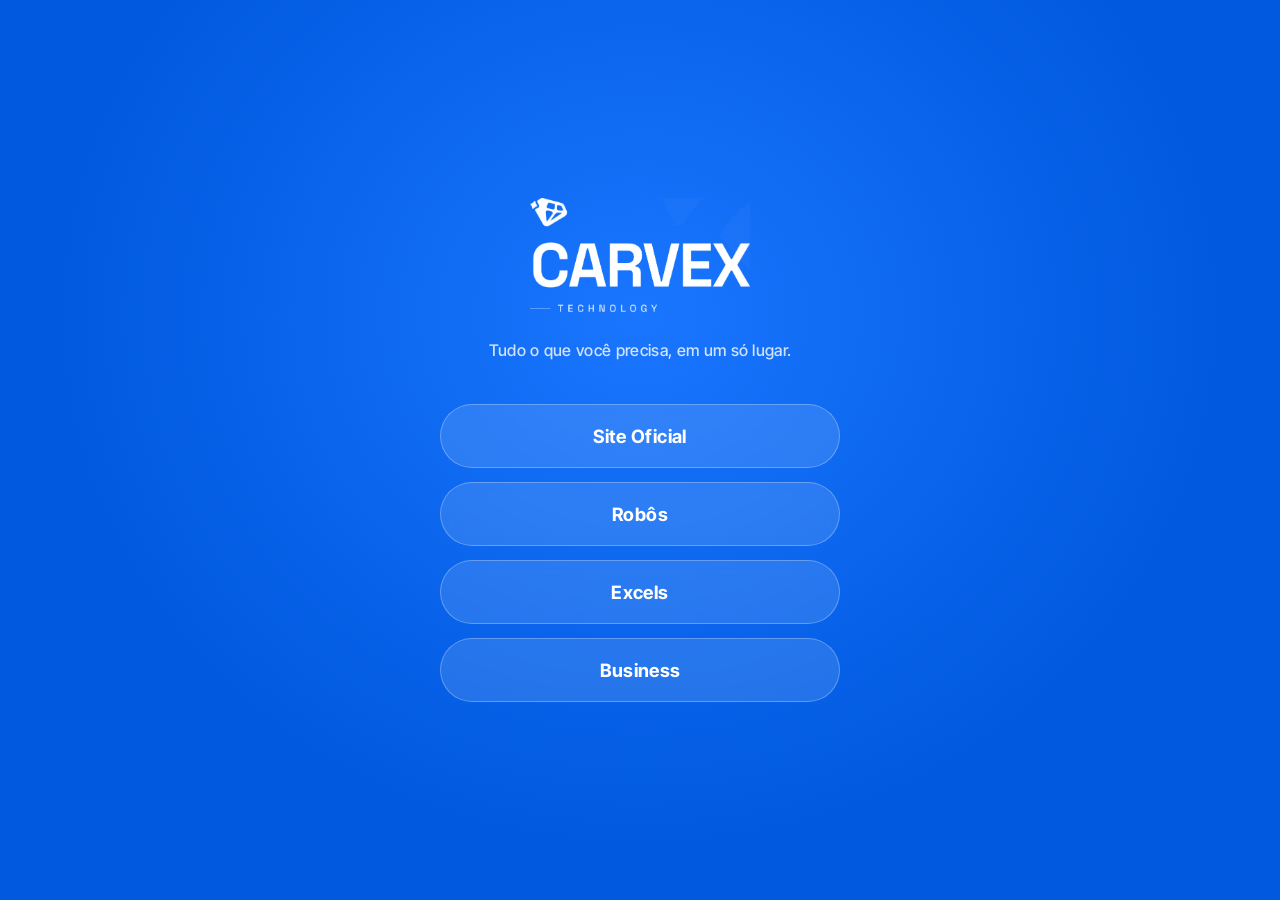
==== index.html @ cb1f9ea2 "Restyle with Carvex blue, pill buttons and real logo Co-Authored-By: Claude Sonnet 5.5 <noreply@anth" ====
<!DOCTYPE html>
<html lang="pt-BR">
<head>
  <meta charset="UTF-8">
  <meta name="viewport" content="width=device-width, initial-scale=1">
  <title>Carvex</title>
  <meta name="description" content="Tudo o que você precisa, em um só lugar.">
  <meta name="theme-color" content="#0059df">
  <link rel="preconnect" href="https://fonts.googleapis.com">
  <link rel="preconnect" href="https://fonts.gstatic.com" crossorigin>
  <link href="https://fonts.googleapis.com/css2?family=Inter+Tight:wght@500;700&display=swap" rel="stylesheet">
  <link rel="stylesheet" href="style.css">
</head>
<body>
  <main>
    <img id="logo" class="logo" alt="">
    <p id="tagline" class="tagline"></p>
    <ul id="links" class="links"></ul>
  </main>

  <script src="config.js"></script>
  <script>
    document.title = config.title;

    const logo = document.getElementById("logo");
    logo.src = config.logo;
    logo.alt = config.logoAlt;

    document.getElementById("tagline").textContent = config.tagline;

    const list = document.getElementById("links");
    links.forEach((link, i) => {
      const li = document.createElement("li");
      const a = document.createElement("a");
      a.href = link.url;
      a.textContent = link.name;
      a.target = "_blank";
      a.rel = "noopener noreferrer";
      a.style.setProperty("--i", i);
      li.appendChild(a);
      list.appendChild(li);
    });
  </script>
</body>
</html>
---- style.css ----
:root {
  --blue: #0059df;
  --blue-light: #1a76ff;
  --white: #ffffff;
  --glass: rgba(255, 255, 255, .12);
  --glass-border: rgba(255, 255, 255, .28);
}

* { box-sizing: border-box; margin: 0; }

body {
  min-height: 100vh;
  min-height: 100dvh;
  display: flex;
  align-items: center;
  justify-content: center;
  padding: 56px 20px;
  color: var(--white);
  background: radial-gradient(ellipse at 50% 35%, var(--blue-light) 0%, var(--blue) 65%) fixed;
  font-family: "Inter Tight", "Archivo", system-ui, -apple-system, "Segoe UI", sans-serif;
  -webkit-font-smoothing: antialiased;
}

main {
  width: 100%;
  max-width: 400px;
  text-align: center;
  animation: enter .6s ease both;
}

.logo {
  display: block;
  margin: 0 auto 28px;
  width: 220px;
  max-width: 70%;
  height: auto;
}

.tagline {
  font-size: 1rem;
  font-weight: 500;
  letter-spacing: .02em;
  color: rgba(255, 255, 255, .8);
  margin-bottom: 44px;
}

.links {
  list-style: none;
  padding: 0;
  display: grid;
  gap: 14px;
}

.links a {
  display: flex;
  align-items: center;
  justify-content: center;
  min-height: 64px;
  padding: 0 24px;
  border-radius: 999px;
  border: 1.5px solid var(--glass-border);
  background: var(--glass);
  color: var(--white);
  font-size: 1.15rem;
  font-weight: 700;
  letter-spacing: .02em;
  text-decoration: none;
  -webkit-backdrop-filter: blur(6px);
  backdrop-filter: blur(6px);
  transition: transform .2s ease, background .2s ease, color .2s ease, box-shadow .2s ease;
  animation: enter .5s ease both;
  animation-delay: calc(var(--i) * 70ms + 150ms);
}

.links a:hover,
.links a:focus-visible {
  transform: translateY(-3px);
  background: var(--white);
  color: var(--blue);
  box-shadow: 0 14px 30px rgba(0, 30, 100, .35);
  outline: none;
}
.links a:active { transform: translateY(-1px) scale(.99); }

@keyframes enter {
  from { opacity: 0; transform: translateY(10px); }
  to   { opacity: 1; transform: none; }
}
@media (prefers-reduced-motion: reduce) {
  *, *::before, *::after { animation: none !important; transition: none !important; }
}
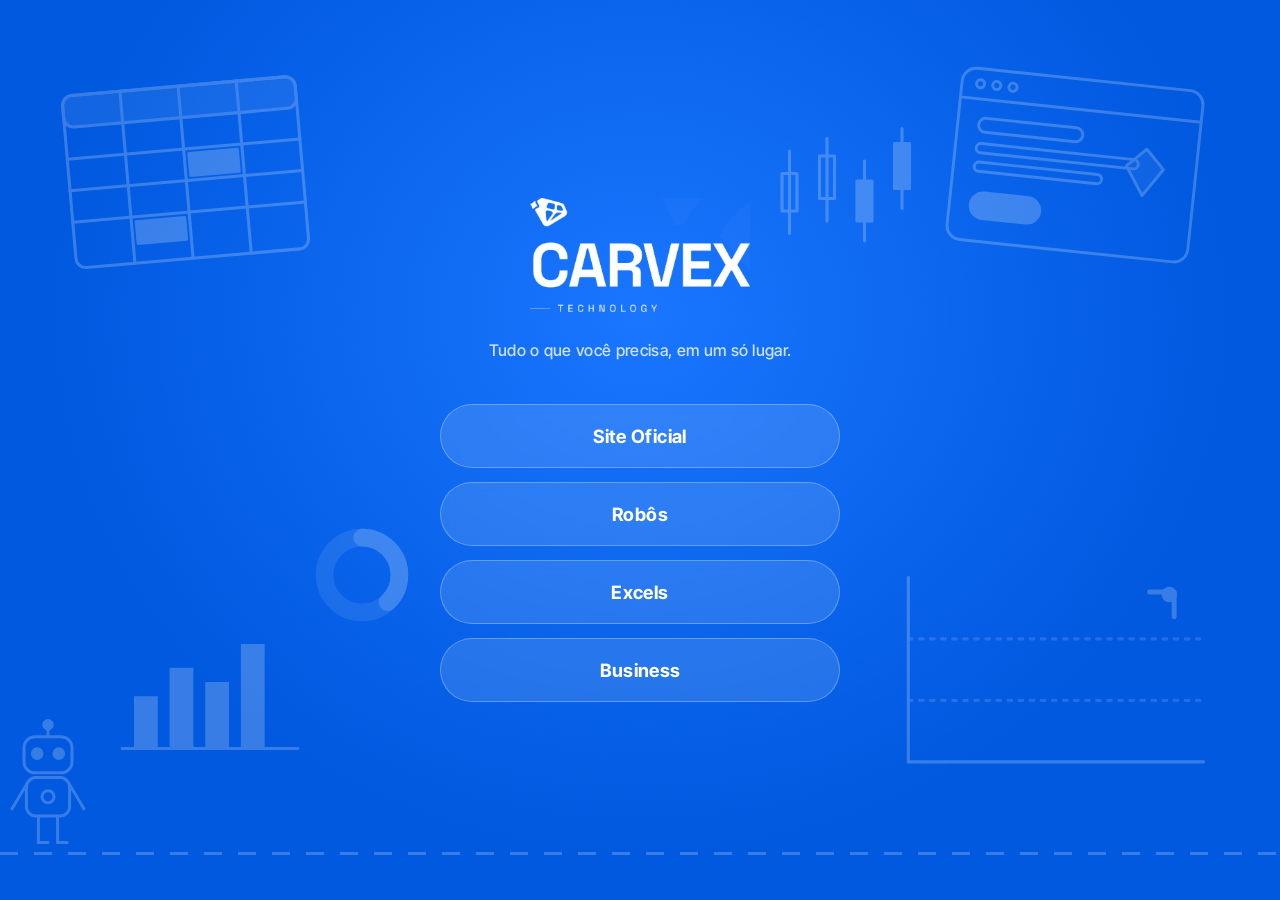
==== commit f9f10a96: "Add animated background scenes per link (robot, excel, business, site) Co-Authored-By: Claude Sonnet" ====
--- a/index.html
+++ b/index.html
@@ -12,6 +12,84 @@
   <link rel="stylesheet" href="style.css">
 </head>
 <body>
+  <div class="scenes" aria-hidden="true">
+    <!-- SITE: janela de navegador + diamantes -->
+    <div class="scene" data-scene="site">
+      <svg class="s-site" viewBox="0 0 220 160">
+        <rect x="6" y="6" width="208" height="148" rx="12"/>
+        <line x1="6" y1="32" x2="214" y2="32"/>
+        <circle cx="22" cy="19" r="3.5"/><circle cx="36" cy="19" r="3.5"/><circle cx="50" cy="19" r="3.5"/>
+        <rect x="24" y="48" width="90" height="12" rx="6" class="draw"/>
+        <rect x="24" y="70" width="140" height="8" rx="4"/>
+        <rect x="24" y="86" width="110" height="8" rx="4"/>
+        <rect x="24" y="112" width="60" height="22" rx="11" class="fill"/>
+        <path class="gem" d="M170 60l16 16-16 24-16-24z"/>
+      </svg>
+    </div>
+
+    <!-- ROBÔ: robozinho andando no rodapé -->
+    <div class="scene" data-scene="robot">
+      <div class="ground"></div>
+      <div class="walker">
+        <svg class="robot" viewBox="0 0 80 110">
+          <g class="bob">
+            <line x1="40" y1="4" x2="40" y2="14"/><circle cx="40" cy="4" r="3.5" class="fill"/>
+            <rect x="20" y="14" width="40" height="30" rx="9"/>
+            <circle cx="31" cy="28" r="4" class="fill eye"/><circle cx="49" cy="28" r="4" class="fill eye"/>
+            <rect x="22" y="48" width="36" height="32" rx="8"/>
+            <circle cx="40" cy="64" r="5"/>
+            <g class="arm a1"><line x1="22" y1="54" x2="10" y2="74"/></g>
+            <g class="arm a2"><line x1="58" y1="54" x2="70" y2="74"/></g>
+            <g class="leg l1"><line x1="32" y1="80" x2="32" y2="102"/><line x1="32" y1="102" x2="40" y2="102"/></g>
+            <g class="leg l2"><line x1="48" y1="80" x2="48" y2="102"/><line x1="48" y1="102" x2="56" y2="102"/></g>
+          </g>
+        </svg>
+      </div>
+    </div>
+
+    <!-- EXCEL: planilha, barras e pizza -->
+    <div class="scene" data-scene="excel">
+      <svg class="s-grid" viewBox="0 0 200 150">
+        <rect x="4" y="4" width="192" height="142" rx="8"/>
+        <rect x="4" y="4" width="192" height="26" rx="8" class="fill soft"/>
+        <line x1="4" y1="56" x2="196" y2="56"/><line x1="4" y1="82" x2="196" y2="82"/>
+        <line x1="4" y1="108" x2="196" y2="108"/>
+        <line x1="52" y1="4" x2="52" y2="146"/><line x1="100" y1="4" x2="100" y2="146"/>
+        <line x1="148" y1="4" x2="148" y2="146"/>
+        <rect x="104" y="60" width="40" height="18" class="fill blink"/>
+        <rect x="56" y="112" width="40" height="18" class="fill blink b2"/>
+      </svg>
+      <svg class="s-bars" viewBox="0 0 160 110">
+        <line x1="6" y1="104" x2="154" y2="104"/>
+        <rect class="bar" style="--d:0s"   x="16"  y="60" width="20" height="44"/>
+        <rect class="bar" style="--d:.3s"  x="46"  y="36" width="20" height="68"/>
+        <rect class="bar" style="--d:.6s"  x="76"  y="48" width="20" height="56"/>
+        <rect class="bar" style="--d:.9s"  x="106" y="16" width="20" height="88"/>
+      </svg>
+      <svg class="s-pie" viewBox="0 0 100 100">
+        <circle cx="50" cy="50" r="34"/>
+        <circle class="slice" cx="50" cy="50" r="34" pathLength="100"/>
+      </svg>
+    </div>
+
+    <!-- BUSINESS: gráfico de linha crescendo -->
+    <div class="scene" data-scene="business">
+      <svg class="s-line" viewBox="0 0 260 170">
+        <line x1="10" y1="10" x2="10" y2="160"/><line x1="10" y1="160" x2="250" y2="160"/>
+        <line class="grid" x1="10" y1="110" x2="250" y2="110"/><line class="grid" x1="10" y1="60" x2="250" y2="60"/>
+        <polyline class="trend" pathLength="100" points="14,148 56,126 96,134 140,92 184,70 222,24"/>
+        <path class="arrow" d="M206 22h20v20"/>
+        <circle class="dot" cx="222" cy="24" r="5"/>
+      </svg>
+      <svg class="s-candles" viewBox="0 0 120 100">
+        <g class="cd" style="--d:0s"><line x1="14" y1="20" x2="14" y2="86"/><rect x="8" y="38" width="12" height="30"/></g>
+        <g class="cd" style="--d:.4s"><line x1="44" y1="10" x2="44" y2="76"/><rect x="38" y="24" width="12" height="34"/></g>
+        <g class="cd" style="--d:.8s"><line x1="74" y1="28" x2="74" y2="92"/><rect x="68" y="44" width="12" height="32" class="fill"/></g>
+        <g class="cd" style="--d:1.2s"><line x1="104" y1="2" x2="104" y2="66"/><rect x="98" y="14" width="12" height="36" class="fill"/></g>
+      </svg>
+    </div>
+  </div>
+
   <main>
     <img id="logo" class="logo" alt="">
     <p id="tagline" class="tagline"></p>
@@ -37,6 +115,15 @@
       a.target = "_blank";
       a.rel = "noopener noreferrer";
       a.style.setProperty("--i", i);
+      if (link.scene) {
+        const on = () => (document.body.dataset.active = link.scene);
+        const off = () => delete document.body.dataset.active;
+        a.addEventListener("mouseenter", on);
+        a.addEventListener("focus", on);
+        a.addEventListener("touchstart", on, { passive: true });
+        a.addEventListener("mouseleave", off);
+        a.addEventListener("blur", off);
+      }
       li.appendChild(a);
       list.appendChild(li);
     });
--- a/style.css
+++ b/style.css
@@ -22,6 +22,8 @@
 }
 
 main {
+  position: relative;
+  z-index: 1;
   width: 100%;
   max-width: 400px;
   text-align: center;
@@ -89,3 +91,65 @@
 @media (prefers-reduced-motion: reduce) {
   *, *::before, *::after { animation: none !important; transition: none !important; }
 }
+
+/* ===== Cenas de fundo (uma por link) ===== */
+.scenes { position: fixed; inset: 0; overflow: hidden; pointer-events: none; }
+.scene { position: absolute; inset: 0; opacity: .22; transition: opacity .5s ease; }
+body[data-active] .scene { opacity: .07; }
+body[data-active="site"]     .scene[data-scene="site"],
+body[data-active="robot"]    .scene[data-scene="robot"],
+body[data-active="excel"]    .scene[data-scene="excel"],
+body[data-active="business"] .scene[data-scene="business"] { opacity: .95; }
+
+.scene svg { position: absolute; overflow: visible; fill: none; stroke: #fff; stroke-width: 2.5;
+  stroke-linecap: round; stroke-linejoin: round; }
+.scene .fill { fill: #fff; }
+.scene .soft { fill: rgba(255,255,255,.35); }
+.scene .grid { stroke-dasharray: 3 6; opacity: .6; }
+
+/* SITE */
+.s-site { width: clamp(150px, 20vw, 260px); right: 6vw; top: 8vh; transform: rotate(6deg); animation: float 7s ease-in-out infinite; }
+.gem { fill: rgba(255,255,255,.25); animation: pulse 3s ease-in-out infinite; transform-box: fill-box; transform-origin: center; }
+.draw { stroke-dasharray: 300; animation: type 4s ease-in-out infinite; }
+
+/* ROBÔ */
+.ground { position: absolute; left: 0; right: 0; bottom: 5vh; height: 3px;
+  background: repeating-linear-gradient(90deg, #fff 0 18px, transparent 18px 34px);
+  background-size: 34px 3px; animation: ground 1s linear infinite; }
+.walker { position: absolute; bottom: calc(5vh + 3px); left: 0; animation: walk 16s linear infinite; }
+.scene .robot { position: static; display: block; width: clamp(60px, 8vw, 96px); }
+.bob { animation: bob .5s ease-in-out infinite; }
+.leg, .arm { transform-box: fill-box; transform-origin: top center; }
+.l1, .a2 { animation: swing .5s ease-in-out infinite alternate; }
+.l2, .a1 { animation: swing .5s ease-in-out infinite alternate-reverse; }
+.eye { animation: blinkeye 4s infinite; transform-box: fill-box; transform-origin: center; }
+
+/* EXCEL */
+.s-grid { width: clamp(150px, 19vw, 250px); left: 5vw; top: 9vh; transform: rotate(-5deg); animation: float 8s ease-in-out infinite; }
+.blink { animation: pulse 2.4s ease-in-out infinite; }
+.b2 { animation-delay: 1.2s; }
+.s-bars { width: clamp(120px, 15vw, 190px); left: 9vw; bottom: 16vh; }
+.bar { fill: #fff; stroke: none; transform-box: fill-box; transform-origin: bottom center; animation: grow 3s ease-in-out var(--d) infinite; }
+.s-pie { width: clamp(70px, 9vw, 110px); left: 24vw; bottom: 30vh; transform: rotate(-90deg); }
+.slice { stroke-width: 16; stroke-dasharray: 38 100; animation: spin 6s linear infinite; transform-origin: 50px 50px; }
+.s-pie circle:first-child { stroke-width: 16; opacity: .4; }
+
+/* BUSINESS */
+.s-line { width: clamp(180px, 25vw, 330px); right: 5vw; bottom: 14vh; }
+.trend { stroke-width: 4; stroke-dasharray: 100; stroke-dashoffset: 100; animation: draw 4s ease-in-out infinite; }
+.arrow { stroke-width: 4; animation: pulse 4s ease-in-out infinite; }
+.dot { fill: #fff; animation: pulse 2s ease-in-out infinite; transform-box: fill-box; transform-origin: center; }
+.s-candles { width: clamp(100px, 12vw, 150px); right: 28vw; top: 14vh; }
+.cd { animation: float 3s ease-in-out var(--d) infinite; }
+
+@keyframes float  { 50% { translate: 0 -12px; } }
+@keyframes pulse  { 50% { opacity: .35; scale: 1.08; } }
+@keyframes type   { 0%,10% { stroke-dashoffset: 300; } 50%,90% { stroke-dashoffset: 0; } 100% { stroke-dashoffset: -300; } }
+@keyframes walk   { from { translate: -120px 0; } to { translate: calc(100vw + 20px) 0; } }
+@keyframes ground { to { background-position: -34px 0; } }
+@keyframes bob    { 50% { translate: 0 -3px; } }
+@keyframes swing  { from { rotate: -28deg; } to { rotate: 28deg; } }
+@keyframes blinkeye { 94%,100% { scale: 1 1; } 97% { scale: 1 .1; } }
+@keyframes grow   { 0%,100% { scale: 1 .35; } 50% { scale: 1 1; } }
+@keyframes spin   { to { rotate: 360deg; } }
+@keyframes draw   { 0% { stroke-dashoffset: 100; } 60%,90% { stroke-dashoffset: 0; } 100% { stroke-dashoffset: -100; } }
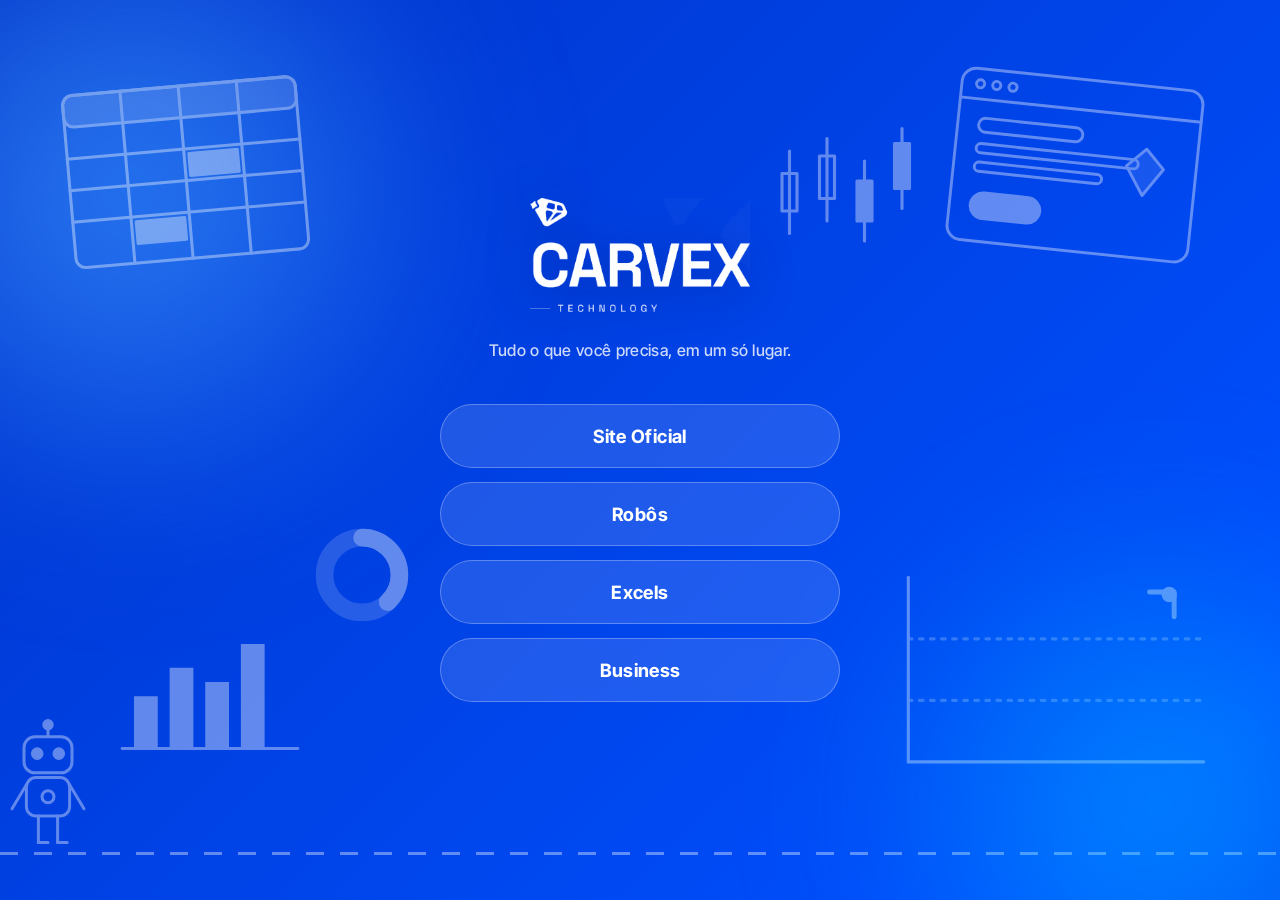
==== commit 6fa9bf31: "Stronger blue background and richer animation Co-Authored-By: Claude Sonnet 5.5 <noreply@anthropic.c" ====
--- a/index.html
+++ b/index.html
@@ -13,6 +13,7 @@
 </head>
 <body>
   <div class="scenes" aria-hidden="true">
+    <div id="bubbles"></div>
     <!-- SITE: janela de navegador + diamantes -->
     <div class="scene" data-scene="site">
       <svg class="s-site" viewBox="0 0 220 160">
@@ -100,6 +101,17 @@
   <script>
     document.title = config.title;
 
+    const bubbles = document.getElementById("bubbles");
+    for (let i = 0; i < 28; i++) {
+      const b = document.createElement("span");
+      const size = 4 + Math.random() * 12;
+      b.className = "bubble";
+      b.style.cssText = `left:${Math.random() * 100}%;width:${size}px;height:${size}px;` +
+        `--dx:${(Math.random() - .5) * 120}px;animation-duration:${6 + Math.random() * 10}s;` +
+        `animation-delay:${-Math.random() * 14}s`;
+      bubbles.appendChild(b);
+    }
+
     const logo = document.getElementById("logo");
     logo.src = config.logo;
     logo.alt = config.logoAlt;
--- a/style.css
+++ b/style.css
@@ -1,6 +1,6 @@
 :root {
-  --blue: #0059df;
-  --blue-light: #1a76ff;
+  --blue: #0040e8;
+  --blue-light: #1f7bff;
   --white: #ffffff;
   --glass: rgba(255, 255, 255, .12);
   --glass-border: rgba(255, 255, 255, .28);
@@ -16,7 +16,10 @@
   justify-content: center;
   padding: 56px 20px;
   color: var(--white);
-  background: radial-gradient(ellipse at 50% 35%, var(--blue-light) 0%, var(--blue) 65%) fixed;
+  background: linear-gradient(135deg, #0033c9, #0050ff 45%, #0a3fe0 70%, #002fb8) fixed;
+  background-size: 200% 200%;
+  animation: bgshift 14s ease-in-out infinite alternate;
+  overflow-x: hidden;
   font-family: "Inter Tight", "Archivo", system-ui, -apple-system, "Segoe UI", sans-serif;
   -webkit-font-smoothing: antialiased;
 }
@@ -94,8 +97,8 @@
 
 /* ===== Cenas de fundo (uma por link) ===== */
 .scenes { position: fixed; inset: 0; overflow: hidden; pointer-events: none; }
-.scene { position: absolute; inset: 0; opacity: .22; transition: opacity .5s ease; }
-body[data-active] .scene { opacity: .07; }
+.scene { position: absolute; inset: 0; opacity: .38; transition: opacity .5s ease; }
+body[data-active] .scene { opacity: .1; }
 body[data-active="site"]     .scene[data-scene="site"],
 body[data-active="robot"]    .scene[data-scene="robot"],
 body[data-active="excel"]    .scene[data-scene="excel"],
@@ -116,7 +119,7 @@
 .ground { position: absolute; left: 0; right: 0; bottom: 5vh; height: 3px;
   background: repeating-linear-gradient(90deg, #fff 0 18px, transparent 18px 34px);
   background-size: 34px 3px; animation: ground 1s linear infinite; }
-.walker { position: absolute; bottom: calc(5vh + 3px); left: 0; animation: walk 16s linear infinite; }
+.walker { position: absolute; bottom: calc(5vh + 3px); left: 0; animation: walk 11s linear infinite; }
 .scene .robot { position: static; display: block; width: clamp(60px, 8vw, 96px); }
 .bob { animation: bob .5s ease-in-out infinite; }
 .leg, .arm { transform-box: fill-box; transform-origin: top center; }
@@ -153,3 +156,38 @@
 @keyframes grow   { 0%,100% { scale: 1 .35; } 50% { scale: 1 1; } }
 @keyframes spin   { to { rotate: 360deg; } }
 @keyframes draw   { 0% { stroke-dashoffset: 100; } 60%,90% { stroke-dashoffset: 0; } 100% { stroke-dashoffset: -100; } }
+
+/* ===== Mais movimento ===== */
+body::before, body::after { content: ""; position: fixed; z-index: 0; border-radius: 50%;
+  filter: blur(70px); pointer-events: none; }
+body::before { width: 60vmax; height: 60vmax; left: -20vmax; top: -15vmax;
+  background: radial-gradient(circle, rgba(60,150,255,.75), transparent 65%); animation: drift1 12s ease-in-out infinite alternate; }
+body::after { width: 55vmax; height: 55vmax; right: -18vmax; bottom: -20vmax;
+  background: radial-gradient(circle, rgba(0,200,255,.45), transparent 65%); animation: drift2 15s ease-in-out infinite alternate; }
+.scenes { z-index: 0; }
+
+.bubble { position: absolute; bottom: -20px; border-radius: 50%; background: rgba(255,255,255,.35);
+  animation: rise linear infinite; }
+
+.logo { animation: logofloat 5s ease-in-out infinite; filter: drop-shadow(0 8px 24px rgba(0,20,120,.45)); }
+
+.links a { position: relative; overflow: hidden; }
+.links a::after { content: ""; position: absolute; top: 0; bottom: 0; left: -60%; width: 40%;
+  background: linear-gradient(100deg, transparent, rgba(255,255,255,.45), transparent);
+  transform: skewX(-20deg); animation: shine 4.5s ease-in-out infinite; animation-delay: calc(var(--i) * .6s + 1s); }
+.links a:hover::after { animation-duration: 1.2s; }
+
+.s-site { animation-duration: 5s; }
+.s-grid { animation-duration: 5.5s; }
+.s-bars, .s-pie, .s-line, .s-candles { animation: float 4.5s ease-in-out infinite; }
+.s-pie { animation: none; }
+.slice { animation-duration: 3s; }
+.trend { animation-duration: 2.8s; }
+.bar { animation-duration: 1.8s; animation-delay: var(--d); }
+
+@keyframes bgshift { to { background-position: 100% 100%; } }
+@keyframes drift1 { to { translate: 25vw 18vh; scale: 1.2; } }
+@keyframes drift2 { to { translate: -22vw -15vh; scale: 1.25; } }
+@keyframes rise { to { translate: var(--dx, 0px) -110vh; opacity: 0; } }
+@keyframes logofloat { 50% { translate: 0 -8px; } }
+@keyframes shine { 0%, 55% { left: -60%; } 100% { left: 130%; } }
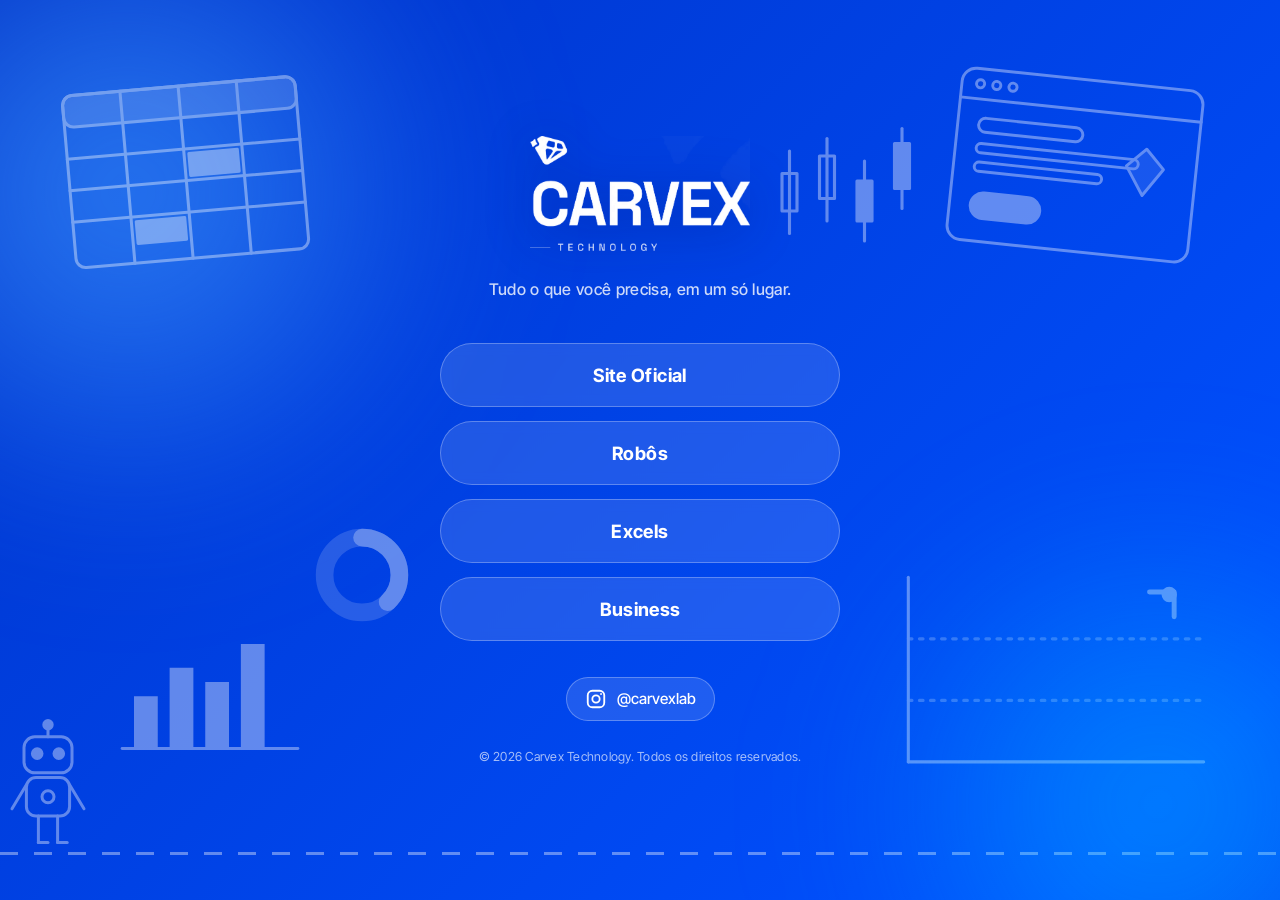
==== commit 86d3a88f: "Add Instagram link with icon and copyright footer Co-Authored-By: Claude Sonnet 5.5 <noreply@anthrop" ====
--- a/index.html
+++ b/index.html
@@ -10,6 +10,11 @@
   <link rel="preconnect" href="https://fonts.gstatic.com" crossorigin>
   <link href="https://fonts.googleapis.com/css2?family=Inter+Tight:wght@500;700&display=swap" rel="stylesheet">
   <link rel="stylesheet" href="style.css">
+  <!-- Vercel Web Analytics -->
+  <script>
+    window.va = window.va || function () { (window.vaq = window.vaq || []).push(arguments); };
+  </script>
+  <script defer src="/_vercel/insights/script.js"></script>
 </head>
 <body>
   <div class="scenes" aria-hidden="true">
@@ -95,6 +100,8 @@
     <img id="logo" class="logo" alt="">
     <p id="tagline" class="tagline"></p>
     <ul id="links" class="links"></ul>
+    <div id="social" class="social"></div>
+    <footer id="copyright" class="copyright"></footer>
   </main>
 
   <script src="config.js"></script>
@@ -117,6 +124,23 @@
     logo.alt = config.logoAlt;
 
     document.getElementById("tagline").textContent = config.tagline;
+
+    const icons = {
+      instagram: '<svg viewBox="0 0 24 24" width="22" height="22" fill="none" stroke="currentColor" stroke-width="2" stroke-linecap="round" stroke-linejoin="round"><rect x="3" y="3" width="18" height="18" rx="5"/><circle cx="12" cy="12" r="4"/><circle cx="17.5" cy="6.5" r="1" fill="currentColor" stroke="none"/></svg>',
+    };
+    const social = document.getElementById("social");
+    config.social.forEach((s) => {
+      const a = document.createElement("a");
+      a.href = s.url;
+      a.target = "_blank";
+      a.rel = "noopener noreferrer";
+      a.setAttribute("aria-label", s.type);
+      a.innerHTML = (icons[s.type] || "") + "<span></span>";
+      a.querySelector("span").textContent = s.handle;
+      social.appendChild(a);
+    });
+    document.getElementById("copyright").textContent =
+      "© " + new Date().getFullYear() + " " + config.copyright;
 
     const list = document.getElementById("links");
     links.forEach((link, i) => {
--- a/style.css
+++ b/style.css
@@ -191,3 +191,12 @@
 @keyframes rise { to { translate: var(--dx, 0px) -110vh; opacity: 0; } }
 @keyframes logofloat { 50% { translate: 0 -8px; } }
 @keyframes shine { 0%, 55% { left: -60%; } 100% { left: 130%; } }
+
+/* ===== Redes sociais e direitos autorais ===== */
+.social { display: flex; justify-content: center; margin-top: 36px; }
+.social a { display: inline-flex; align-items: center; gap: 10px; padding: 10px 18px;
+  border-radius: 999px; color: #fff; text-decoration: none; font-weight: 500; font-size: .95rem;
+  border: 1.5px solid var(--glass-border); background: var(--glass);
+  transition: transform .2s ease, background .2s ease, color .2s ease; }
+.social a:hover, .social a:focus-visible { transform: translateY(-2px); background: #fff; color: var(--blue); outline: none; }
+.copyright { margin-top: 28px; font-size: .78rem; letter-spacing: .02em; color: rgba(255,255,255,.65); }
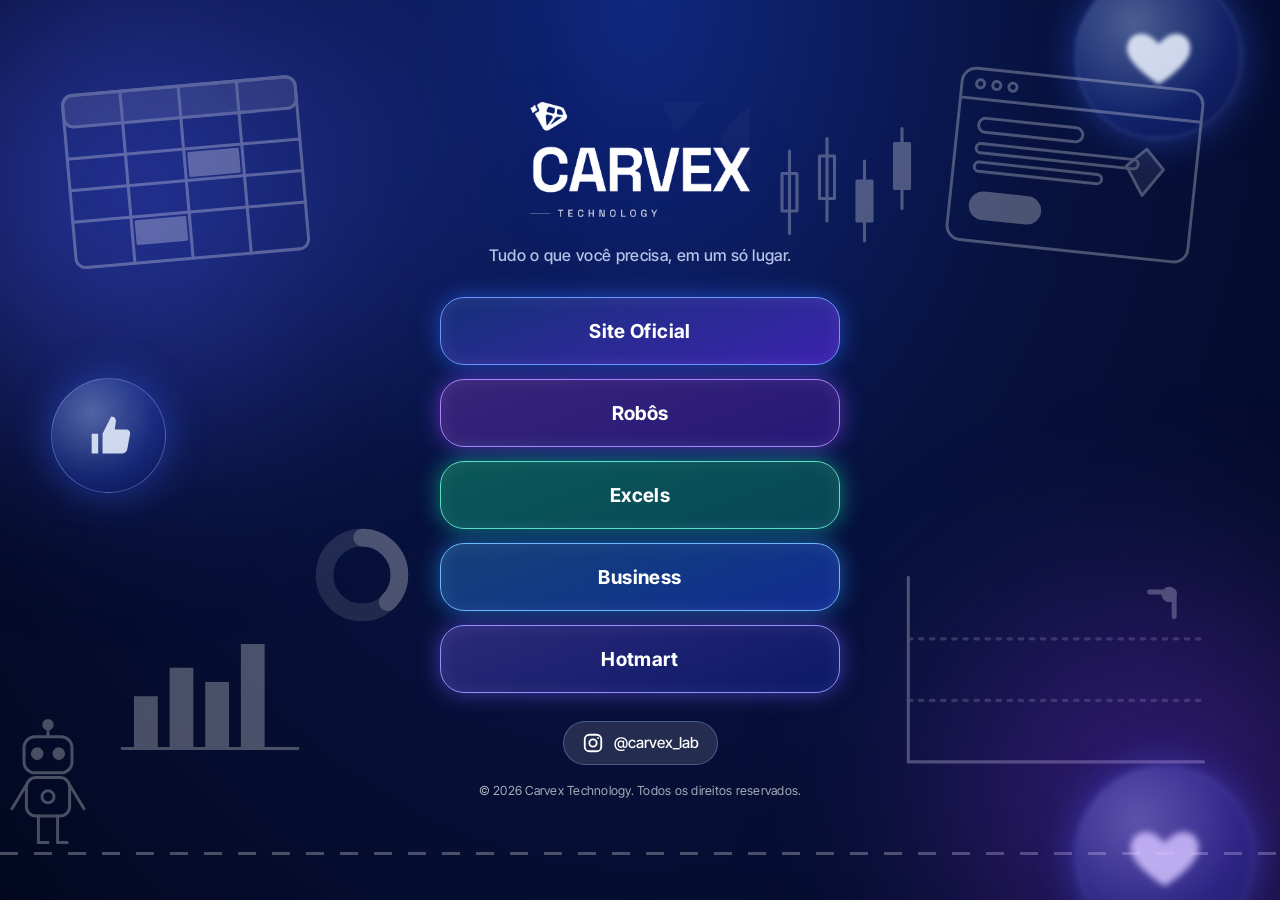
==== commit 1522e985: "Dark navy theme with floating glowing cards and glass orbs Co-Authored-By: Claude Sonnet 5.5 <norepl" ====
--- a/index.html
+++ b/index.html
@@ -5,7 +5,7 @@
   <meta name="viewport" content="width=device-width, initial-scale=1">
   <title>Carvex</title>
   <meta name="description" content="Tudo o que você precisa, em um só lugar.">
-  <meta name="theme-color" content="#0059df">
+  <meta name="theme-color" content="#050d2e">
   <link rel="preconnect" href="https://fonts.googleapis.com">
   <link rel="preconnect" href="https://fonts.gstatic.com" crossorigin>
   <link href="https://fonts.googleapis.com/css2?family=Inter+Tight:wght@500;700&display=swap" rel="stylesheet">
@@ -19,6 +19,9 @@
 <body>
   <div class="scenes" aria-hidden="true">
     <div id="bubbles"></div>
+    <div class="orb o1"><svg viewBox="0 0 24 24"><path d="M12 21s-7.5-4.6-9.6-9.2C1 8.5 3 5 6.4 5c2 0 3.6 1.1 5.6 3.2C14 6.100 15.600 5 17.600 5 21 5 23 8.500 21.600 11.800 19.500 16.400 12 21 12 21z"/></svg></div>
+    <div class="orb o2"><svg viewBox="0 0 24 24"><path d="M7 11v9H4v-9h3zm2 9V11l4-8c1.700 0 2.500 1.300 2.100 2.800L14.600 9H20c1.100 0 1.900 1 1.700 2.100l-1.300 7c-.2 1-1 1.900-2.100 1.900H9z"/></svg></div>
+    <div class="orb o3"><svg viewBox="0 0 24 24"><path d="M12 21s-7.5-4.6-9.6-9.2C1 8.5 3 5 6.4 5c2 0 3.6 1.1 5.6 3.2C14 6.100 15.600 5 17.600 5 21 5 23 8.500 21.600 11.800 19.500 16.400 12 21 12 21z"/></svg></div>
     <!-- SITE: janela de navegador + diamantes -->
     <div class="scene" data-scene="site">
       <svg class="s-site" viewBox="0 0 220 160">
@@ -142,6 +145,15 @@
     document.getElementById("copyright").textContent =
       "© " + new Date().getFullYear() + " " + config.copyright;
 
+    // Cores dos cards (uma por posição, repete se houver mais links)
+    const palette = [
+      ["#2d6bff", "#5b2dff"],
+      ["#8a4dff", "#3b1fa8"],
+      ["#12d6a8", "#0a6b72"],
+      ["#2d9bff", "#1a3fd0"],
+      ["#6a5cff", "#0d1f8f"],
+    ];
+
     const list = document.getElementById("links");
     links.forEach((link, i) => {
       const li = document.createElement("li");
@@ -151,6 +163,9 @@
       a.target = "_blank";
       a.rel = "noopener noreferrer";
       a.style.setProperty("--i", i);
+      const [c1, c2] = palette[i % palette.length];
+      a.style.setProperty("--c1", c1);
+      a.style.setProperty("--c2", c2);
       if (link.scene) {
         const on = () => (document.body.dataset.active = link.scene);
         const off = () => delete document.body.dataset.active;
--- a/style.css
+++ b/style.css
@@ -200,3 +200,67 @@
   transition: transform .2s ease, background .2s ease, color .2s ease; }
 .social a:hover, .social a:focus-visible { transform: translateY(-2px); background: #fff; color: var(--blue); outline: none; }
 .copyright { margin-top: 28px; font-size: .78rem; letter-spacing: .02em; color: rgba(255,255,255,.65); }
+
+/* ===== Tema escuro: cards flutuantes (inspirado em UI de realidade virtual) ===== */
+:root { --blue: #0a1f6b; --glass-border: rgba(140, 180, 255, .35); }
+
+body {
+  background: radial-gradient(ellipse at 50% 0%, #10277f 0%, #07123f 45%, #030820 100%) fixed;
+  animation: none;
+}
+body::before { background: radial-gradient(circle, rgba(70,90,255,.55), transparent 65%); }
+body::after  { background: radial-gradient(circle, rgba(140,60,255,.4), transparent 65%); }
+.scene { opacity: .28; }
+body[data-active] .scene { opacity: .08; }
+.tagline { color: rgba(210, 225, 255, .85); }
+.main-cards { perspective: 900px; }
+
+.links { gap: 18px; perspective: 900px; }
+.links li { animation: cardfloat 5s ease-in-out infinite; animation-delay: calc(var(--i, 0) * -1s); }
+.links li:nth-child(odd)  { --tilt: -2.5deg; }
+.links li:nth-child(even) { --tilt: 2.5deg; }
+
+.links a {
+  min-height: 76px;
+  border-radius: 24px;
+  border: 1.5px solid color-mix(in srgb, var(--c1) 70%, #fff 30%);
+  background: linear-gradient(160deg,
+    color-mix(in srgb, var(--c1) 38%, #050b28),
+    color-mix(in srgb, var(--c2) 62%, #050b28));
+  box-shadow: 0 0 22px color-mix(in srgb, var(--c1) 55%, transparent),
+              inset 0 0 18px rgba(255, 255, 255, .08);
+  -webkit-backdrop-filter: none; backdrop-filter: none;
+  font-size: 1.2rem;
+  transform: rotateY(var(--tilt, 0deg));
+}
+.links a:hover, .links a:focus-visible {
+  background: linear-gradient(160deg,
+    color-mix(in srgb, var(--c1) 60%, #050b28),
+    color-mix(in srgb, var(--c2) 80%, #050b28));
+  color: #fff;
+  transform: translateY(-5px) rotateY(0deg) scale(1.03);
+  box-shadow: 0 0 40px color-mix(in srgb, var(--c1) 85%, transparent),
+              0 18px 40px rgba(0, 0, 0, .5),
+              inset 0 0 22px rgba(255, 255, 255, .15);
+}
+.social a:hover, .social a:focus-visible { color: #0a1f6b; }
+
+/* Orbes de vidro com ícones */
+.orb { position: absolute; border-radius: 50%; display: grid; place-items: center;
+  background: radial-gradient(circle at 35% 30%, rgba(160,190,255,.45), rgba(40,70,200,.35) 60%, rgba(10,20,90,.5));
+  border: 1.5px solid rgba(160, 190, 255, .35); box-shadow: 0 0 40px rgba(60, 100, 255, .45);
+  animation: float 6s ease-in-out infinite; }
+.orb svg { width: 46%; height: 46%; fill: rgba(235, 242, 255, .85); }
+.o1 { width: clamp(90px, 13vw, 170px); height: clamp(90px, 13vw, 170px); right: 3vw; top: -3vh; filter: blur(2px); }
+.o2 { width: clamp(70px, 9vw, 120px); height: clamp(70px, 9vw, 120px); left: 4vw; top: 42vh; animation-delay: -2s; }
+.o3 { width: clamp(100px, 14vw, 190px); height: clamp(100px, 14vw, 190px); right: 2vw; bottom: -5vh; filter: blur(3px); animation-delay: -4s; }
+
+@keyframes cardfloat { 50% { translate: 0 -8px; } }
+
+html { background: #030820; }
+body { padding-top: 36px; padding-bottom: 36px; }
+.links { gap: 14px; }
+.links a { min-height: 68px; }
+.tagline { margin-bottom: 32px; }
+.social { margin-top: 28px; }
+.copyright { margin-top: 18px; position: relative; }
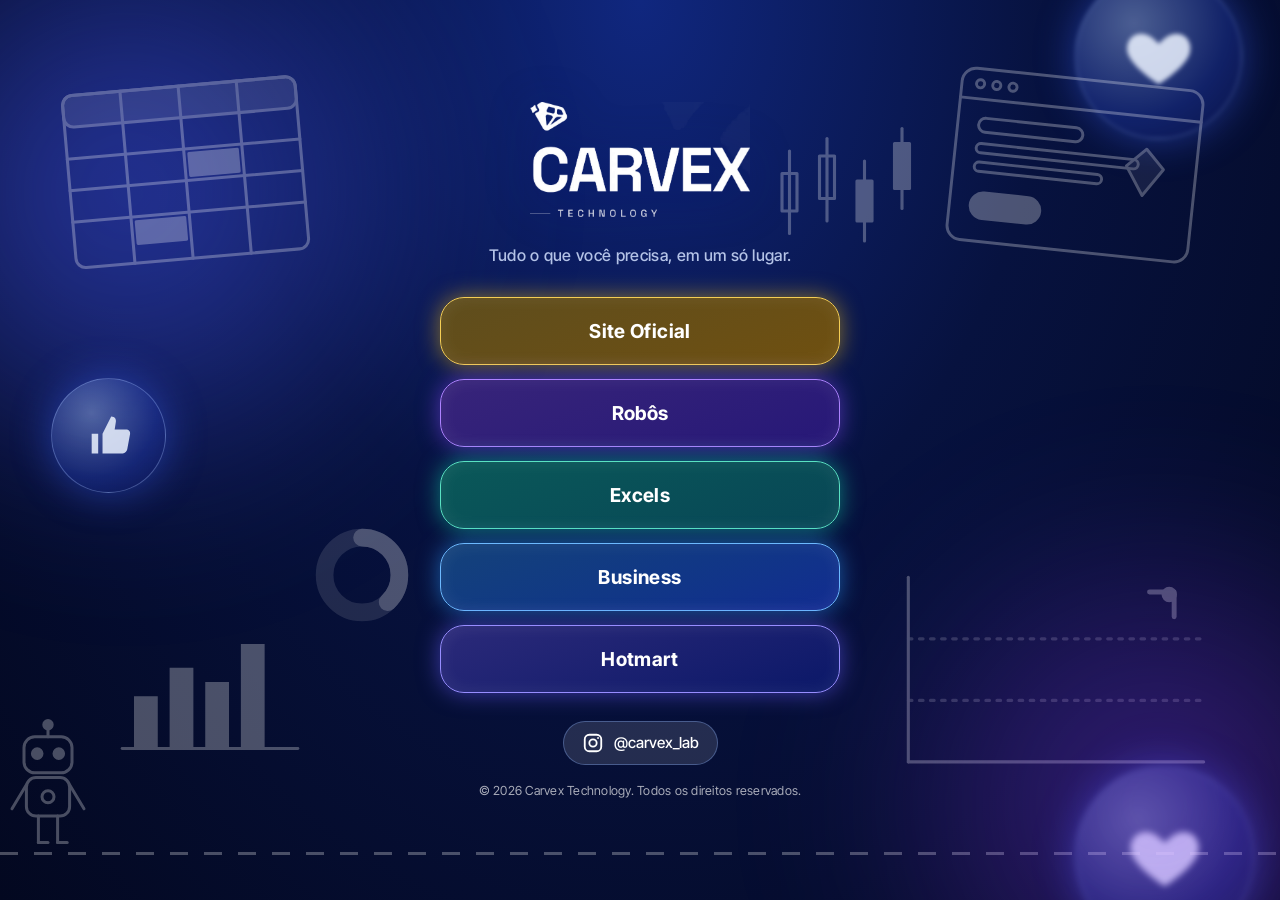
==== commit 38763b64: "Site Oficial button in gold on the redirector Co-Authored-By: Claude Sonnet 5.5 <noreply@anthropic.c" ====
--- a/index.html
+++ b/index.html
@@ -163,7 +163,7 @@
       a.target = "_blank";
       a.rel = "noopener noreferrer";
       a.style.setProperty("--i", i);
-      const [c1, c2] = palette[i % palette.length];
+      const [c1, c2] = link.color || palette[i % palette.length];
       a.style.setProperty("--c1", c1);
       a.style.setProperty("--c2", c2);
       if (link.scene) {
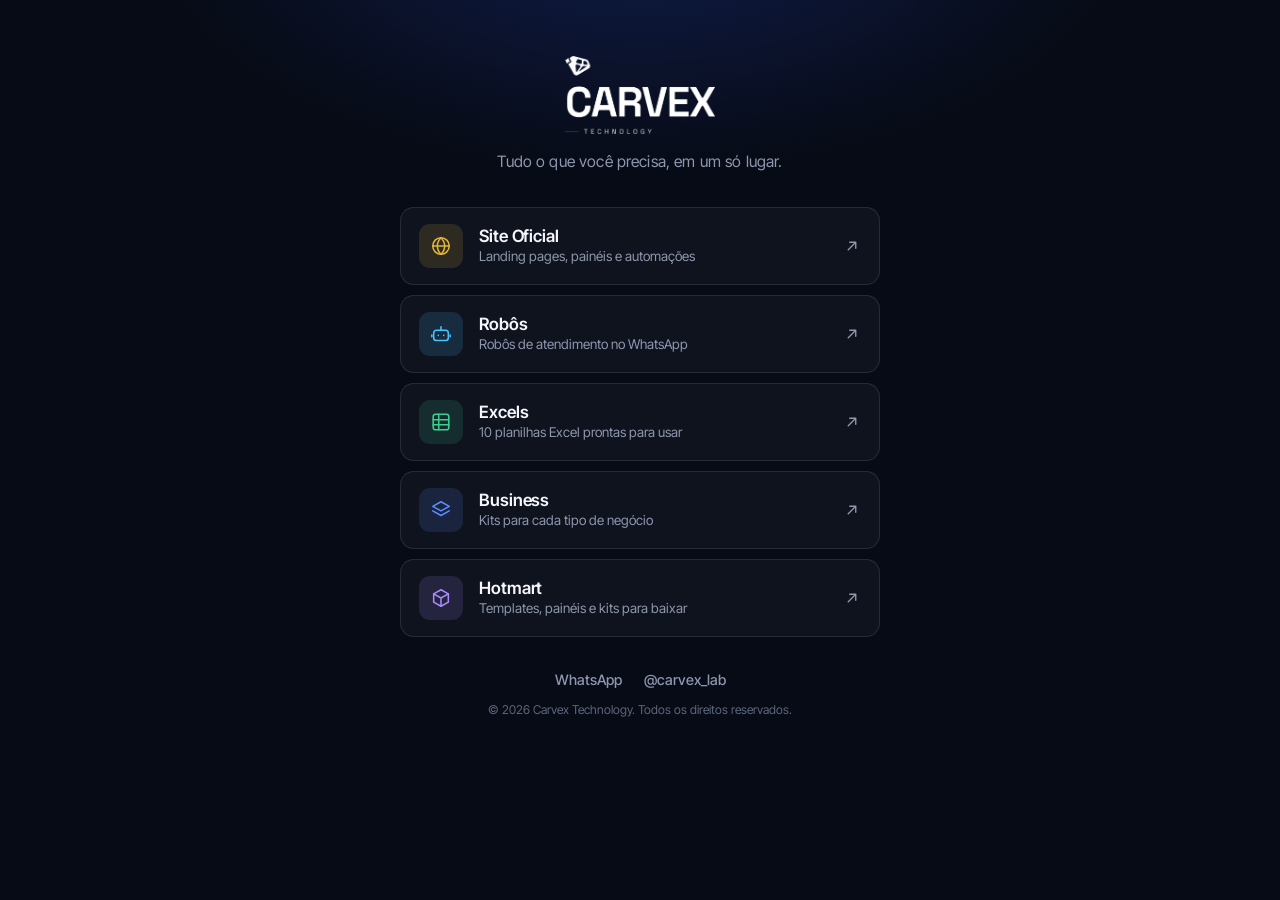
==== commit 93a56401: "Redirector: sober, lightweight redesign (no orbs, no continuous animations) Co-Authored-By: Claude S" ====
--- a/index.html
+++ b/index.html
@@ -5,10 +5,10 @@
   <meta name="viewport" content="width=device-width, initial-scale=1">
   <title>Carvex</title>
   <meta name="description" content="Tudo o que você precisa, em um só lugar.">
-  <meta name="theme-color" content="#050d2e">
+  <meta name="theme-color" content="#070b16">
   <link rel="preconnect" href="https://fonts.googleapis.com">
   <link rel="preconnect" href="https://fonts.gstatic.com" crossorigin>
-  <link href="https://fonts.googleapis.com/css2?family=Inter+Tight:wght@500;700&display=swap" rel="stylesheet">
+  <link href="https://fonts.googleapis.com/css2?family=Inter+Tight:wght@400;500;600;700&display=swap" rel="stylesheet">
   <link rel="stylesheet" href="style.css">
   <!-- Vercel Web Analytics -->
   <script>
@@ -17,167 +17,69 @@
   <script defer src="/_vercel/insights/script.js"></script>
 </head>
 <body>
-  <div class="scenes" aria-hidden="true">
-    <div id="bubbles"></div>
-    <div class="orb o1"><svg viewBox="0 0 24 24"><path d="M12 21s-7.5-4.6-9.6-9.2C1 8.5 3 5 6.4 5c2 0 3.6 1.1 5.6 3.2C14 6.100 15.600 5 17.600 5 21 5 23 8.500 21.600 11.800 19.500 16.400 12 21 12 21z"/></svg></div>
-    <div class="orb o2"><svg viewBox="0 0 24 24"><path d="M7 11v9H4v-9h3zm2 9V11l4-8c1.700 0 2.500 1.300 2.100 2.800L14.600 9H20c1.100 0 1.900 1 1.700 2.100l-1.300 7c-.2 1-1 1.900-2.100 1.900H9z"/></svg></div>
-    <div class="orb o3"><svg viewBox="0 0 24 24"><path d="M12 21s-7.5-4.6-9.6-9.2C1 8.5 3 5 6.4 5c2 0 3.6 1.1 5.6 3.2C14 6.100 15.600 5 17.600 5 21 5 23 8.500 21.600 11.800 19.500 16.400 12 21 12 21z"/></svg></div>
-    <!-- SITE: janela de navegador + diamantes -->
-    <div class="scene" data-scene="site">
-      <svg class="s-site" viewBox="0 0 220 160">
-        <rect x="6" y="6" width="208" height="148" rx="12"/>
-        <line x1="6" y1="32" x2="214" y2="32"/>
-        <circle cx="22" cy="19" r="3.5"/><circle cx="36" cy="19" r="3.5"/><circle cx="50" cy="19" r="3.5"/>
-        <rect x="24" y="48" width="90" height="12" rx="6" class="draw"/>
-        <rect x="24" y="70" width="140" height="8" rx="4"/>
-        <rect x="24" y="86" width="110" height="8" rx="4"/>
-        <rect x="24" y="112" width="60" height="22" rx="11" class="fill"/>
-        <path class="gem" d="M170 60l16 16-16 24-16-24z"/>
-      </svg>
-    </div>
+  <main>
+    <header class="head">
+      <img id="logo" class="logo" alt="">
+      <p id="tagline" class="tagline"></p>
+    </header>
 
-    <!-- ROBÔ: robozinho andando no rodapé -->
-    <div class="scene" data-scene="robot">
-      <div class="ground"></div>
-      <div class="walker">
-        <svg class="robot" viewBox="0 0 80 110">
-          <g class="bob">
-            <line x1="40" y1="4" x2="40" y2="14"/><circle cx="40" cy="4" r="3.5" class="fill"/>
-            <rect x="20" y="14" width="40" height="30" rx="9"/>
-            <circle cx="31" cy="28" r="4" class="fill eye"/><circle cx="49" cy="28" r="4" class="fill eye"/>
-            <rect x="22" y="48" width="36" height="32" rx="8"/>
-            <circle cx="40" cy="64" r="5"/>
-            <g class="arm a1"><line x1="22" y1="54" x2="10" y2="74"/></g>
-            <g class="arm a2"><line x1="58" y1="54" x2="70" y2="74"/></g>
-            <g class="leg l1"><line x1="32" y1="80" x2="32" y2="102"/><line x1="32" y1="102" x2="40" y2="102"/></g>
-            <g class="leg l2"><line x1="48" y1="80" x2="48" y2="102"/><line x1="48" y1="102" x2="56" y2="102"/></g>
-          </g>
-        </svg>
-      </div>
-    </div>
+    <ul id="links" class="links"></ul>
 
-    <!-- EXCEL: planilha, barras e pizza -->
-    <div class="scene" data-scene="excel">
-      <svg class="s-grid" viewBox="0 0 200 150">
-        <rect x="4" y="4" width="192" height="142" rx="8"/>
-        <rect x="4" y="4" width="192" height="26" rx="8" class="fill soft"/>
-        <line x1="4" y1="56" x2="196" y2="56"/><line x1="4" y1="82" x2="196" y2="82"/>
-        <line x1="4" y1="108" x2="196" y2="108"/>
-        <line x1="52" y1="4" x2="52" y2="146"/><line x1="100" y1="4" x2="100" y2="146"/>
-        <line x1="148" y1="4" x2="148" y2="146"/>
-        <rect x="104" y="60" width="40" height="18" class="fill blink"/>
-        <rect x="56" y="112" width="40" height="18" class="fill blink b2"/>
-      </svg>
-      <svg class="s-bars" viewBox="0 0 160 110">
-        <line x1="6" y1="104" x2="154" y2="104"/>
-        <rect class="bar" style="--d:0s"   x="16"  y="60" width="20" height="44"/>
-        <rect class="bar" style="--d:.3s"  x="46"  y="36" width="20" height="68"/>
-        <rect class="bar" style="--d:.6s"  x="76"  y="48" width="20" height="56"/>
-        <rect class="bar" style="--d:.9s"  x="106" y="16" width="20" height="88"/>
-      </svg>
-      <svg class="s-pie" viewBox="0 0 100 100">
-        <circle cx="50" cy="50" r="34"/>
-        <circle class="slice" cx="50" cy="50" r="34" pathLength="100"/>
-      </svg>
-    </div>
-
-    <!-- BUSINESS: gráfico de linha crescendo -->
-    <div class="scene" data-scene="business">
-      <svg class="s-line" viewBox="0 0 260 170">
-        <line x1="10" y1="10" x2="10" y2="160"/><line x1="10" y1="160" x2="250" y2="160"/>
-        <line class="grid" x1="10" y1="110" x2="250" y2="110"/><line class="grid" x1="10" y1="60" x2="250" y2="60"/>
-        <polyline class="trend" pathLength="100" points="14,148 56,126 96,134 140,92 184,70 222,24"/>
-        <path class="arrow" d="M206 22h20v20"/>
-        <circle class="dot" cx="222" cy="24" r="5"/>
-      </svg>
-      <svg class="s-candles" viewBox="0 0 120 100">
-        <g class="cd" style="--d:0s"><line x1="14" y1="20" x2="14" y2="86"/><rect x="8" y="38" width="12" height="30"/></g>
-        <g class="cd" style="--d:.4s"><line x1="44" y1="10" x2="44" y2="76"/><rect x="38" y="24" width="12" height="34"/></g>
-        <g class="cd" style="--d:.8s"><line x1="74" y1="28" x2="74" y2="92"/><rect x="68" y="44" width="12" height="32" class="fill"/></g>
-        <g class="cd" style="--d:1.2s"><line x1="104" y1="2" x2="104" y2="66"/><rect x="98" y="14" width="12" height="36" class="fill"/></g>
-      </svg>
-    </div>
-  </div>
-
-  <main>
-    <img id="logo" class="logo" alt="">
-    <p id="tagline" class="tagline"></p>
-    <ul id="links" class="links"></ul>
-    <div id="social" class="social"></div>
-    <footer id="copyright" class="copyright"></footer>
+    <footer class="foot">
+      <nav id="contact" class="contact"></nav>
+      <p id="copyright" class="copyright"></p>
+    </footer>
   </main>
 
   <script src="config.js"></script>
   <script>
     document.title = config.title;
 
-    const bubbles = document.getElementById("bubbles");
-    for (let i = 0; i < 28; i++) {
-      const b = document.createElement("span");
-      const size = 4 + Math.random() * 12;
-      b.className = "bubble";
-      b.style.cssText = `left:${Math.random() * 100}%;width:${size}px;height:${size}px;` +
-        `--dx:${(Math.random() - .5) * 120}px;animation-duration:${6 + Math.random() * 10}s;` +
-        `animation-delay:${-Math.random() * 14}s`;
-      bubbles.appendChild(b);
-    }
-
     const logo = document.getElementById("logo");
     logo.src = config.logo;
     logo.alt = config.logoAlt;
-
     document.getElementById("tagline").textContent = config.tagline;
 
-    const icons = {
-      instagram: '<svg viewBox="0 0 24 24" width="22" height="22" fill="none" stroke="currentColor" stroke-width="2" stroke-linecap="round" stroke-linejoin="round"><rect x="3" y="3" width="18" height="18" rx="5"/><circle cx="12" cy="12" r="4"/><circle cx="17.5" cy="6.5" r="1" fill="currentColor" stroke="none"/></svg>',
+    const ICONS = {
+      site: '<circle cx="12" cy="12" r="9"/><path d="M3 12h18M12 3c2.6 2.6 4 5.700 4 9s-1.400 6.400-4 9c-2.600-2.600-4-5.700-4-9s1.400-6.400 4-9z"/>',
+      bot: '<rect x="4" y="8" width="16" height="11" rx="3"/><path d="M12 4v4M9 13.500h.01M15 13.500h.01M2 13v2M22 13v2"/>',
+      sheet: '<rect x="3.500" y="3.500" width="17" height="17" rx="2.500"/><path d="M3.500 9.500h17M3.500 15h17M9.500 3.500v17"/>',
+      layers: '<path d="M12 3l9 5-9 5-9-5 9-5z"/><path d="M3 13l9 5 9-5"/>',
+      package: '<path d="M12 3l8 4.500v9L12 21l-8-4.500v-9L12 3z"/><path d="M4 7.500l8 4.500 8-4.500M12 12v9"/>',
     };
-    const social = document.getElementById("social");
-    config.social.forEach((s) => {
+    const svg = (k) => `<svg viewBox="0 0 24 24" aria-hidden="true">${ICONS[k] || ICONS.site}</svg>`;
+
+    const list = document.getElementById("links");
+    links.forEach((l, i) => {
+      const li = document.createElement("li");
+      li.style.setProperty("--i", i);
       const a = document.createElement("a");
-      a.href = s.url;
+      a.href = l.url;
       a.target = "_blank";
       a.rel = "noopener noreferrer";
-      a.setAttribute("aria-label", s.type);
-      a.innerHTML = (icons[s.type] || "") + "<span></span>";
-      a.querySelector("span").textContent = s.handle;
-      social.appendChild(a);
-    });
-    document.getElementById("copyright").textContent =
-      "© " + new Date().getFullYear() + " " + config.copyright;
-
-    // Cores dos cards (uma por posição, repete se houver mais links)
-    const palette = [
-      ["#2d6bff", "#5b2dff"],
-      ["#8a4dff", "#3b1fa8"],
-      ["#12d6a8", "#0a6b72"],
-      ["#2d9bff", "#1a3fd0"],
-      ["#6a5cff", "#0d1f8f"],
-    ];
-
-    const list = document.getElementById("links");
-    links.forEach((link, i) => {
-      const li = document.createElement("li");
-      const a = document.createElement("a");
-      a.href = link.url;
-      a.textContent = link.name;
-      a.target = "_blank";
-      a.rel = "noopener noreferrer";
-      a.style.setProperty("--i", i);
-      const [c1, c2] = link.color || palette[i % palette.length];
-      a.style.setProperty("--c1", c1);
-      a.style.setProperty("--c2", c2);
-      if (link.scene) {
-        const on = () => (document.body.dataset.active = link.scene);
-        const off = () => delete document.body.dataset.active;
-        a.addEventListener("mouseenter", on);
-        a.addEventListener("focus", on);
-        a.addEventListener("touchstart", on, { passive: true });
-        a.addEventListener("mouseleave", off);
-        a.addEventListener("blur", off);
-      }
+      a.style.setProperty("--accent", l.accent || "#5b8cff");
+      a.innerHTML =
+        `<span class="ico">${svg(l.icon)}</span>` +
+        `<span class="txt"><b></b><small></small></span>` +
+        `<svg class="go" viewBox="0 0 24 24" aria-hidden="true"><path d="M7 17L17 7M9 7h8v8"/></svg>`;
+      a.querySelector("b").textContent = l.name;
+      a.querySelector("small").textContent = l.desc || "";
       li.appendChild(a);
       list.appendChild(li);
     });
+
+    const contact = document.getElementById("contact");
+    const add = (href, label) => {
+      if (!href || !label) return;
+      const a = document.createElement("a");
+      a.href = href; a.target = "_blank"; a.rel = "noopener noreferrer"; a.textContent = label;
+      contact.appendChild(a);
+    };
+    if (config.whatsapp) add("https://wa.me/" + config.whatsapp, config.whatsappLabel);
+    add(config.instagram, config.instagramLabel);
+
+    document.getElementById("copyright").textContent =
+      "© " + new Date().getFullYear() + " " + config.copyright;
   </script>
 </body>
 </html>
--- a/style.css
+++ b/style.css
@@ -1,266 +1,83 @@
 :root {
-  --blue: #0040e8;
-  --blue-light: #1f7bff;
-  --white: #ffffff;
-  --glass: rgba(255, 255, 255, .12);
-  --glass-border: rgba(255, 255, 255, .28);
+  --bg: #070b16;
+  --panel: rgba(255, 255, 255, .035);
+  --panel-hover: rgba(255, 255, 255, .07);
+  --line: rgba(255, 255, 255, .10);
+  --text: #f4f6fb;
+  --muted: #8d97ad;
 }
 
 * { box-sizing: border-box; margin: 0; }
+
+html { background: var(--bg); }
 
 body {
   min-height: 100vh;
   min-height: 100dvh;
   display: flex;
-  align-items: center;
   justify-content: center;
-  padding: 56px 20px;
-  color: var(--white);
-  background: linear-gradient(135deg, #0033c9, #0050ff 45%, #0a3fe0 70%, #002fb8) fixed;
-  background-size: 200% 200%;
-  animation: bgshift 14s ease-in-out infinite alternate;
-  overflow-x: hidden;
-  font-family: "Inter Tight", "Archivo", system-ui, -apple-system, "Segoe UI", sans-serif;
+  padding: 56px 20px 40px;
+  color: var(--text);
+  font-family: "Inter Tight", system-ui, -apple-system, "Segoe UI", sans-serif;
   -webkit-font-smoothing: antialiased;
+  /* fundo estático e leve: nada de blur nem animação contínua */
+  background:
+    radial-gradient(700px 360px at 50% -80px, rgba(46, 90, 255, .22), transparent 70%),
+    var(--bg);
 }
 
-main {
-  position: relative;
-  z-index: 1;
-  width: 100%;
-  max-width: 400px;
-  text-align: center;
-  animation: enter .6s ease both;
-}
+main { width: 100%; max-width: 480px; display: flex; flex-direction: column; }
 
-.logo {
-  display: block;
-  margin: 0 auto 28px;
-  width: 220px;
-  max-width: 70%;
-  height: auto;
-}
+.head { text-align: center; margin-bottom: 36px; animation: in .6s ease both; }
+.logo { display: block; margin: 0 auto 18px; width: 150px; height: auto; }
+.tagline { font-size: .98rem; color: var(--muted); letter-spacing: .01em; }
 
-.tagline {
-  font-size: 1rem;
-  font-weight: 500;
-  letter-spacing: .02em;
-  color: rgba(255, 255, 255, .8);
-  margin-bottom: 44px;
-}
-
-.links {
-  list-style: none;
-  padding: 0;
-  display: grid;
-  gap: 14px;
-}
+.links { list-style: none; padding: 0; display: grid; gap: 10px; }
+.links li { animation: in .6s ease both; animation-delay: calc(var(--i) * 60ms + 120ms); }
 
 .links a {
   display: flex;
   align-items: center;
-  justify-content: center;
-  min-height: 64px;
-  padding: 0 24px;
-  border-radius: 999px;
-  border: 1.5px solid var(--glass-border);
-  background: var(--glass);
-  color: var(--white);
-  font-size: 1.15rem;
-  font-weight: 700;
-  letter-spacing: .02em;
+  gap: 16px;
+  padding: 16px 18px;
+  border: 1px solid var(--line);
+  border-radius: 14px;
+  background: var(--panel);
+  color: var(--text);
   text-decoration: none;
-  -webkit-backdrop-filter: blur(6px);
-  backdrop-filter: blur(6px);
-  transition: transform .2s ease, background .2s ease, color .2s ease, box-shadow .2s ease;
-  animation: enter .5s ease both;
-  animation-delay: calc(var(--i) * 70ms + 150ms);
+  transition: background-color .2s ease, border-color .2s ease, transform .2s ease;
+}
+.links a:hover, .links a:focus-visible {
+  background: var(--panel-hover);
+  border-color: color-mix(in srgb, var(--accent) 55%, transparent);
+  transform: translateY(-1px);
+  outline: none;
 }
 
-.links a:hover,
-.links a:focus-visible {
-  transform: translateY(-3px);
-  background: var(--white);
-  color: var(--blue);
-  box-shadow: 0 14px 30px rgba(0, 30, 100, .35);
-  outline: none;
+.ico {
+  width: 44px; height: 44px; flex: none;
+  display: grid; place-items: center;
+  border-radius: 11px;
+  background: color-mix(in srgb, var(--accent) 14%, transparent);
+  color: var(--accent);
 }
-.links a:active { transform: translateY(-1px) scale(.99); }
+.ico svg { width: 22px; height: 22px; fill: none; stroke: currentColor; stroke-width: 1.7; stroke-linecap: round; stroke-linejoin: round; }
 
-@keyframes enter {
-  from { opacity: 0; transform: translateY(10px); }
-  to   { opacity: 1; transform: none; }
+.txt { flex: 1; min-width: 0; display: flex; flex-direction: column; gap: 2px; }
+.txt b { font-size: 1.06rem; font-weight: 600; letter-spacing: -.005em; }
+.txt small { font-size: .84rem; color: var(--muted); line-height: 1.3; }
+
+.go { width: 18px; height: 18px; flex: none; fill: none; stroke: var(--muted); stroke-width: 1.8; stroke-linecap: round; stroke-linejoin: round; transition: transform .2s ease, stroke .2s ease; }
+.links a:hover .go, .links a:focus-visible .go { transform: translate(2px, -2px); stroke: var(--accent); }
+
+.foot { margin-top: 34px; text-align: center; animation: in .6s ease .5s both; }
+.contact { display: flex; justify-content: center; gap: 22px; margin-bottom: 14px; }
+.contact a { color: var(--muted); text-decoration: none; font-size: .9rem; font-weight: 500; transition: color .2s ease; }
+.contact a:hover { color: var(--text); }
+.copyright { font-size: .76rem; color: #5d667b; }
+
+@keyframes in { from { opacity: 0; transform: translateY(8px); } to { opacity: 1; transform: none; } }
+
+@media (prefers-reduced-motion: reduce) {
+  * { animation: none !important; transition: none !important; }
 }
-@media (prefers-reduced-motion: reduce) {
-  *, *::before, *::after { animation: none !important; transition: none !important; }
-}
-
-/* ===== Cenas de fundo (uma por link) ===== */
-.scenes { position: fixed; inset: 0; overflow: hidden; pointer-events: none; }
-.scene { position: absolute; inset: 0; opacity: .38; transition: opacity .5s ease; }
-body[data-active] .scene { opacity: .1; }
-body[data-active="site"]     .scene[data-scene="site"],
-body[data-active="robot"]    .scene[data-scene="robot"],
-body[data-active="excel"]    .scene[data-scene="excel"],
-body[data-active="business"] .scene[data-scene="business"] { opacity: .95; }
-
-.scene svg { position: absolute; overflow: visible; fill: none; stroke: #fff; stroke-width: 2.5;
-  stroke-linecap: round; stroke-linejoin: round; }
-.scene .fill { fill: #fff; }
-.scene .soft { fill: rgba(255,255,255,.35); }
-.scene .grid { stroke-dasharray: 3 6; opacity: .6; }
-
-/* SITE */
-.s-site { width: clamp(150px, 20vw, 260px); right: 6vw; top: 8vh; transform: rotate(6deg); animation: float 7s ease-in-out infinite; }
-.gem { fill: rgba(255,255,255,.25); animation: pulse 3s ease-in-out infinite; transform-box: fill-box; transform-origin: center; }
-.draw { stroke-dasharray: 300; animation: type 4s ease-in-out infinite; }
-
-/* ROBÔ */
-.ground { position: absolute; left: 0; right: 0; bottom: 5vh; height: 3px;
-  background: repeating-linear-gradient(90deg, #fff 0 18px, transparent 18px 34px);
-  background-size: 34px 3px; animation: ground 1s linear infinite; }
-.walker { position: absolute; bottom: calc(5vh + 3px); left: 0; animation: walk 11s linear infinite; }
-.scene .robot { position: static; display: block; width: clamp(60px, 8vw, 96px); }
-.bob { animation: bob .5s ease-in-out infinite; }
-.leg, .arm { transform-box: fill-box; transform-origin: top center; }
-.l1, .a2 { animation: swing .5s ease-in-out infinite alternate; }
-.l2, .a1 { animation: swing .5s ease-in-out infinite alternate-reverse; }
-.eye { animation: blinkeye 4s infinite; transform-box: fill-box; transform-origin: center; }
-
-/* EXCEL */
-.s-grid { width: clamp(150px, 19vw, 250px); left: 5vw; top: 9vh; transform: rotate(-5deg); animation: float 8s ease-in-out infinite; }
-.blink { animation: pulse 2.4s ease-in-out infinite; }
-.b2 { animation-delay: 1.2s; }
-.s-bars { width: clamp(120px, 15vw, 190px); left: 9vw; bottom: 16vh; }
-.bar { fill: #fff; stroke: none; transform-box: fill-box; transform-origin: bottom center; animation: grow 3s ease-in-out var(--d) infinite; }
-.s-pie { width: clamp(70px, 9vw, 110px); left: 24vw; bottom: 30vh; transform: rotate(-90deg); }
-.slice { stroke-width: 16; stroke-dasharray: 38 100; animation: spin 6s linear infinite; transform-origin: 50px 50px; }
-.s-pie circle:first-child { stroke-width: 16; opacity: .4; }
-
-/* BUSINESS */
-.s-line { width: clamp(180px, 25vw, 330px); right: 5vw; bottom: 14vh; }
-.trend { stroke-width: 4; stroke-dasharray: 100; stroke-dashoffset: 100; animation: draw 4s ease-in-out infinite; }
-.arrow { stroke-width: 4; animation: pulse 4s ease-in-out infinite; }
-.dot { fill: #fff; animation: pulse 2s ease-in-out infinite; transform-box: fill-box; transform-origin: center; }
-.s-candles { width: clamp(100px, 12vw, 150px); right: 28vw; top: 14vh; }
-.cd { animation: float 3s ease-in-out var(--d) infinite; }
-
-@keyframes float  { 50% { translate: 0 -12px; } }
-@keyframes pulse  { 50% { opacity: .35; scale: 1.08; } }
-@keyframes type   { 0%,10% { stroke-dashoffset: 300; } 50%,90% { stroke-dashoffset: 0; } 100% { stroke-dashoffset: -300; } }
-@keyframes walk   { from { translate: -120px 0; } to { translate: calc(100vw + 20px) 0; } }
-@keyframes ground { to { background-position: -34px 0; } }
-@keyframes bob    { 50% { translate: 0 -3px; } }
-@keyframes swing  { from { rotate: -28deg; } to { rotate: 28deg; } }
-@keyframes blinkeye { 94%,100% { scale: 1 1; } 97% { scale: 1 .1; } }
-@keyframes grow   { 0%,100% { scale: 1 .35; } 50% { scale: 1 1; } }
-@keyframes spin   { to { rotate: 360deg; } }
-@keyframes draw   { 0% { stroke-dashoffset: 100; } 60%,90% { stroke-dashoffset: 0; } 100% { stroke-dashoffset: -100; } }
-
-/* ===== Mais movimento ===== */
-body::before, body::after { content: ""; position: fixed; z-index: 0; border-radius: 50%;
-  filter: blur(70px); pointer-events: none; }
-body::before { width: 60vmax; height: 60vmax; left: -20vmax; top: -15vmax;
-  background: radial-gradient(circle, rgba(60,150,255,.75), transparent 65%); animation: drift1 12s ease-in-out infinite alternate; }
-body::after { width: 55vmax; height: 55vmax; right: -18vmax; bottom: -20vmax;
-  background: radial-gradient(circle, rgba(0,200,255,.45), transparent 65%); animation: drift2 15s ease-in-out infinite alternate; }
-.scenes { z-index: 0; }
-
-.bubble { position: absolute; bottom: -20px; border-radius: 50%; background: rgba(255,255,255,.35);
-  animation: rise linear infinite; }
-
-.logo { animation: logofloat 5s ease-in-out infinite; filter: drop-shadow(0 8px 24px rgba(0,20,120,.45)); }
-
-.links a { position: relative; overflow: hidden; }
-.links a::after { content: ""; position: absolute; top: 0; bottom: 0; left: -60%; width: 40%;
-  background: linear-gradient(100deg, transparent, rgba(255,255,255,.45), transparent);
-  transform: skewX(-20deg); animation: shine 4.5s ease-in-out infinite; animation-delay: calc(var(--i) * .6s + 1s); }
-.links a:hover::after { animation-duration: 1.2s; }
-
-.s-site { animation-duration: 5s; }
-.s-grid { animation-duration: 5.5s; }
-.s-bars, .s-pie, .s-line, .s-candles { animation: float 4.5s ease-in-out infinite; }
-.s-pie { animation: none; }
-.slice { animation-duration: 3s; }
-.trend { animation-duration: 2.8s; }
-.bar { animation-duration: 1.8s; animation-delay: var(--d); }
-
-@keyframes bgshift { to { background-position: 100% 100%; } }
-@keyframes drift1 { to { translate: 25vw 18vh; scale: 1.2; } }
-@keyframes drift2 { to { translate: -22vw -15vh; scale: 1.25; } }
-@keyframes rise { to { translate: var(--dx, 0px) -110vh; opacity: 0; } }
-@keyframes logofloat { 50% { translate: 0 -8px; } }
-@keyframes shine { 0%, 55% { left: -60%; } 100% { left: 130%; } }
-
-/* ===== Redes sociais e direitos autorais ===== */
-.social { display: flex; justify-content: center; margin-top: 36px; }
-.social a { display: inline-flex; align-items: center; gap: 10px; padding: 10px 18px;
-  border-radius: 999px; color: #fff; text-decoration: none; font-weight: 500; font-size: .95rem;
-  border: 1.5px solid var(--glass-border); background: var(--glass);
-  transition: transform .2s ease, background .2s ease, color .2s ease; }
-.social a:hover, .social a:focus-visible { transform: translateY(-2px); background: #fff; color: var(--blue); outline: none; }
-.copyright { margin-top: 28px; font-size: .78rem; letter-spacing: .02em; color: rgba(255,255,255,.65); }
-
-/* ===== Tema escuro: cards flutuantes (inspirado em UI de realidade virtual) ===== */
-:root { --blue: #0a1f6b; --glass-border: rgba(140, 180, 255, .35); }
-
-body {
-  background: radial-gradient(ellipse at 50% 0%, #10277f 0%, #07123f 45%, #030820 100%) fixed;
-  animation: none;
-}
-body::before { background: radial-gradient(circle, rgba(70,90,255,.55), transparent 65%); }
-body::after  { background: radial-gradient(circle, rgba(140,60,255,.4), transparent 65%); }
-.scene { opacity: .28; }
-body[data-active] .scene { opacity: .08; }
-.tagline { color: rgba(210, 225, 255, .85); }
-.main-cards { perspective: 900px; }
-
-.links { gap: 18px; perspective: 900px; }
-.links li { animation: cardfloat 5s ease-in-out infinite; animation-delay: calc(var(--i, 0) * -1s); }
-.links li:nth-child(odd)  { --tilt: -2.5deg; }
-.links li:nth-child(even) { --tilt: 2.5deg; }
-
-.links a {
-  min-height: 76px;
-  border-radius: 24px;
-  border: 1.5px solid color-mix(in srgb, var(--c1) 70%, #fff 30%);
-  background: linear-gradient(160deg,
-    color-mix(in srgb, var(--c1) 38%, #050b28),
-    color-mix(in srgb, var(--c2) 62%, #050b28));
-  box-shadow: 0 0 22px color-mix(in srgb, var(--c1) 55%, transparent),
-              inset 0 0 18px rgba(255, 255, 255, .08);
-  -webkit-backdrop-filter: none; backdrop-filter: none;
-  font-size: 1.2rem;
-  transform: rotateY(var(--tilt, 0deg));
-}
-.links a:hover, .links a:focus-visible {
-  background: linear-gradient(160deg,
-    color-mix(in srgb, var(--c1) 60%, #050b28),
-    color-mix(in srgb, var(--c2) 80%, #050b28));
-  color: #fff;
-  transform: translateY(-5px) rotateY(0deg) scale(1.03);
-  box-shadow: 0 0 40px color-mix(in srgb, var(--c1) 85%, transparent),
-              0 18px 40px rgba(0, 0, 0, .5),
-              inset 0 0 22px rgba(255, 255, 255, .15);
-}
-.social a:hover, .social a:focus-visible { color: #0a1f6b; }
-
-/* Orbes de vidro com ícones */
-.orb { position: absolute; border-radius: 50%; display: grid; place-items: center;
-  background: radial-gradient(circle at 35% 30%, rgba(160,190,255,.45), rgba(40,70,200,.35) 60%, rgba(10,20,90,.5));
-  border: 1.5px solid rgba(160, 190, 255, .35); box-shadow: 0 0 40px rgba(60, 100, 255, .45);
-  animation: float 6s ease-in-out infinite; }
-.orb svg { width: 46%; height: 46%; fill: rgba(235, 242, 255, .85); }
-.o1 { width: clamp(90px, 13vw, 170px); height: clamp(90px, 13vw, 170px); right: 3vw; top: -3vh; filter: blur(2px); }
-.o2 { width: clamp(70px, 9vw, 120px); height: clamp(70px, 9vw, 120px); left: 4vw; top: 42vh; animation-delay: -2s; }
-.o3 { width: clamp(100px, 14vw, 190px); height: clamp(100px, 14vw, 190px); right: 2vw; bottom: -5vh; filter: blur(3px); animation-delay: -4s; }
-
-@keyframes cardfloat { 50% { translate: 0 -8px; } }
-
-html { background: #030820; }
-body { padding-top: 36px; padding-bottom: 36px; }
-.links { gap: 14px; }
-.links a { min-height: 68px; }
-.tagline { margin-bottom: 32px; }
-.social { margin-top: 28px; }
-.copyright { margin-top: 18px; position: relative; }
